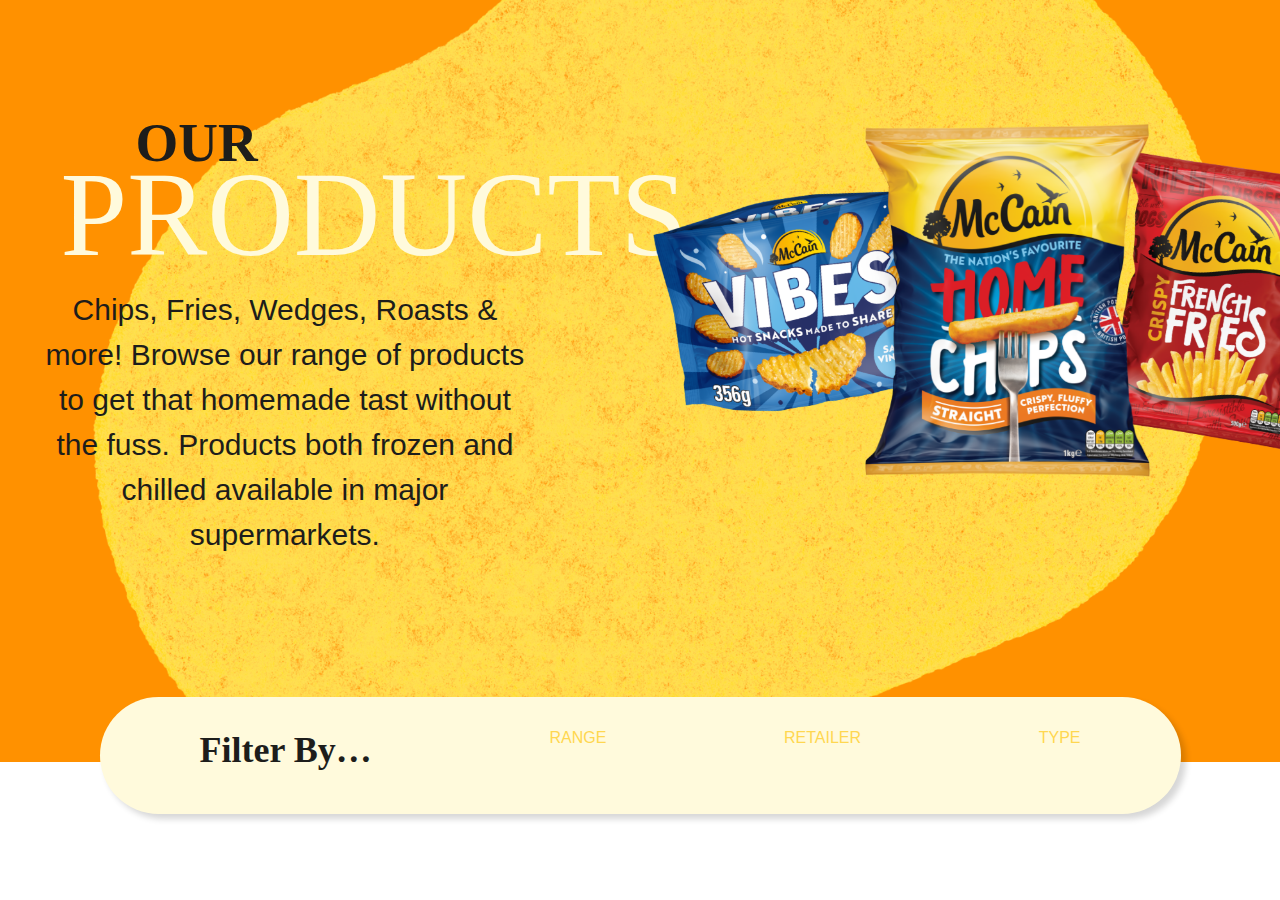
==== product.html @ ff6bdc4b "11" ====
<!doctype html>
<html lang="en">

<head>
    <title>Product</title>
    <meta charset="UTF-8">
    <meta name="description" content="#">
    <meta name="viewport" content="width=device-width, initial-scale=1.0">
    <link href="scss/main.css" rel="stylesheet" type="text/css">
    <link href="scss/components/100_lib.css" rel="stylesheet" type="text/css">
    <link href="https://file.myfontastic.com/UCh5HgwSYvMAtExGhpHLqd/icons.css" rel="stylesheet">
    <link href="./fontawesome-free-6.0.0-web/css/all.css" rel="stylesheet">
    <meta name="theme-color" content="#000">
    <script src="https://ajax.googleapis.com/ajax/libs/jquery/3.3.1/jquery.min.js"></script>
    <script src="js/lib.js"></script>
    <script src="js/init.js"></script>
</head>

<body>
        <header class="header">
            <form action="/" class="searchform" id="searchform" method="get">
                <div class="inner">
                    <input type="text" placeholder="Search ..." id="s" name="s" value="" tabindex="-1">
                    <button type="submit" value="Search" id="searchsubmit" class="icon-search" tabindex="-1"><i class="fa fa-search" aria-hidden="true" tabindex="-1"></i></button>
                </div>
            </form>
        </header>
        <div class="hero-block">
            <div class="row">
                <div class="text-wrapper">
                    <div class="title-two-row">
                        <span class="top">Our</span>
                        <span class="bottom">Products</span>
                    </div>
                    <p>
                        Chips, Fries, Wedges, Roasts & more! Browse our range of products to get that homemade tast without the fuss. Products both frozen and chilled available in major supermarkets.
                    </p>
                </div>
                <figure class="image">
                    <img src="../img/Group 4793.png" alt="">
                </figure>
            </div>
        </div>
        <div class="filter-field">
            <div class="row">
                <ul class="field-wrapper">
                    <li>Filter By…</li>
                    <li><a href="">RANGE</a></li>
                    <li><a href="">RETAILER</a></li>
                    <li><a href="">TYPE</a></li>
                </ul>
            </div>
        </div>
    <footer>
        <div class="mobile_menu_container desctop_hide cfx">
            <div class="flex logo-language">
                <a class="logo" href="#">
                    <img src="./img/logo.png">
                </a>
                <div class="language">
                    <a href="#">ENG</a> | <a href="#">한국어</a>
                </div>
            </div>
            <form action="/" class="searchformsub" id="searchformsub" method="get">
                <div class="inner">
                    <input type="text" placeholder="SEARCH" id="s" name="s" value="">
                    <button type="submit" value="Search" id="searchsubmit" class="icon-search"><i class="fa fa-search" aria-hidden="true"></i></button>
                </div>
            </form>
            <nav class="mobile_nav">
                <ul class="level_a">
                    <li><a href="#">HOME</a></li>
                    <li class="menu-item-children"><a href="#">products</a>
                        <ul class="sub-menu">
                            <li><a href="#">Mccain triplE Cooked</a></li>
                            <li><a href="#">Mccain lighter homechips</a></li>
                            <li><a href="#">Mccain STYLE BISTRO</a></li>
                        </ul>
                    </li>
                    <li class="menu-item-children"><a href="#">Recipes</a>
                        <ul class="sub-menu">
                            <li><a href="#">Falafel minimasmer</a></li>
                            <li><a href="#">Loaded Sweet Potato Fries and Pumpkin Fries</a></li>
                            <li><a href="#">Mccain STYLE BISTRO</a></li>
                        </ul>
                    </li>
                    <li><a href="#">Promotions</a></li>
                    <li><a href="#">Food services</a></li>
                    <li><a href="#">Store locator</a></li>
                    <li><a href="#">About McCain</a></li>
                    <li><a href="#">Contact us</a></li>
                </ul>
            </nav>
            <div class="s-link">
                <a href="#" class="fa fa-instagram"></a>
                <a href="#" class="fa fa-facebook-square"></a>
                <a href="#" class="fa fa-youtube"></a>
            </div>
        </div>
    </footer>
</body>

</html>
---- scss/main.css ----
@font-face {
  font-family: "Rooney Pro";
  font-weight: 700;
  font-style: normal;
  src: url("../fonts/RooneyPro-Bold.woff") format("woff"), url("../fonts/RooneyPro-Bold.woff2") format("woff2");
}
@font-face {
  font-family: "Brother 1816";
  font-weight: 700;
  font-style: normal;
  src: url("../fonts/Brother-1816-Bold.woff") format("woff"), url("../fonts/Brother-1816-Bold.woff2") format("woff2");
}
@font-face {
  font-family: "Brother 1816";
  font-weight: 400;
  font-style: normal;
  src: url("../fonts/Brother-1816-Regular.woff") format("woff"), url("../fonts/Brother-1816-Regular.woff2") format("woff2");
}
@font-face {
  font-family: "Brother 1816";
  font-weight: 500;
  font-style: normal;
  src: url("../fonts/Brother-1816-Medium.woff") format("woff"), url("../fonts/Brother-1816-Medium.woff2") format("woff2");
}
@font-face {
  font-family: "McCain Wedge Brush";
  font-weight: 400;
  font-style: normal;
  src: url("../fonts/McCainWedgeBrush-Regular.woff") format("woff"), url("../fonts/McCainWedgeBrush-Regular.woff2") format("woff2");
}
/* FONTS
   ========================================================================== */
/* MAIN  FILES
   ========================================================================== */
* {
  box-sizing: border-box;
  margin: 0;
  padding: 0;
}

html {
  height: 100%;
  -webkit-font-smoothing: antialiased;
  -moz-osx-font-smoothing: grayscale;
  -webkit-overflow-scrolling: touch;
  -webkit-tap-highlight-color: rgba(0, 0, 0, 0);
  -webkit-text-size-adjust: 100%;
  -ms-text-size-adjust: 100%;
}

body {
  color: #1D1D1B;
  font-family: "Brother 1816", Helvetica, Arial, sans-serif;
  font-weight: 400;
  height: auto;
  min-height: 100vh;
  position: relative;
  display: -moz-flex;
  display: flex;
  flex-direction: column;
  -moz-flex-direction: column;
}
body ::-moz-selection {
  background: #FFD750;
  color: #ffffff;
}
body ::selection {
  background: #FFD750;
  color: #ffffff;
}

#wrap {
  -moz-flex: 1 0 auto;
  flex: 1 0 auto;
}

mark {
  background: none;
}

/* ==========================================================================
   FORMS & TABLE & NAVIGATION
   ========================================================================== */
input, textarea, select {
  outline: 0 none;
  padding: 0 10px;
  transition: all 0.2s ease-in-out;
}

input[type=text], input[type=number], input[type=email], input[type=password], input[type=search], input[type=tel], textarea {
  border: 1px solid #e1e1e1;
  color: #222222;
  font-family: "Brother 1816", Helvetica, Arial, sans-serif;
  font-size: 16px;
  height: 40px;
  padding: 0 5px 0 10px;
  width: 100%;
}
input[type=text]::-webkit-input-placeholder, input[type=number]::-webkit-input-placeholder, input[type=email]::-webkit-input-placeholder, input[type=password]::-webkit-input-placeholder, input[type=search]::-webkit-input-placeholder, input[type=tel]::-webkit-input-placeholder, textarea::-webkit-input-placeholder {
  color: #FF7300;
  font-family: "Brother 1816", Helvetica, Arial, sans-serif;
  font-size: 12px;
  opacity: 1;
}
input[type=text]::-moz-placeholder, input[type=number]::-moz-placeholder, input[type=email]::-moz-placeholder, input[type=password]::-moz-placeholder, input[type=search]::-moz-placeholder, input[type=tel]::-moz-placeholder, textarea::-moz-placeholder {
  opacity: 1;
  color: #FF7300;
  font-family: "Brother 1816", Helvetica, Arial, sans-serif;
  font-size: 12px;
  opacity: 1;
}
input[type=text]:-ms-input-placeholder, input[type=number]:-ms-input-placeholder, input[type=email]:-ms-input-placeholder, input[type=password]:-ms-input-placeholder, input[type=search]:-ms-input-placeholder, input[type=tel]:-ms-input-placeholder, textarea:-ms-input-placeholder {
  color: #FF7300;
  font-family: "Brother 1816", Helvetica, Arial, sans-serif;
  font-size: 12px;
  opacity: 1;
}
input[type=text]:focus, input[type=number]:focus, input[type=email]:focus, input[type=password]:focus, input[type=search]:focus, input[type=tel]:focus, textarea:focus {
  border-color: transparent !important;
  box-shadow: 0 0 3px #FFD750 !important;
  outline-color: #FFD750 !important;
}

textarea {
  height: 120px;
  padding-top: 10px;
  resize: none;
}

button[disabled], html input[disabled] {
  cursor: default;
}

input[type=search], input[type=search]::-webkit-search-decoration, input[type=search]::-webkit-search-cancel-button {
  -webkit-appearance: none !important;
}

input::-webkit-outer-spin-button, input::-webkit-inner-spin-button {
  -webkit-appearance: none;
}

input[type=number] {
  -moz-appearance: textfield;
}

button::-moz-focus-inner, input::-moz-focus-inner {
  border: 0;
}

ul {
  list-style: none;
}

ol {
  list-style: decimal;
}

table {
  border-collapse: collapse;
  border-spacing: 0;
}

/* ==========================================================================
   TYPOGRAPHY
   ========================================================================== */
h1, h2, h3, h4, h5, h6 {
  font-weight: 400;
  font-family: "McCain Wedge Brush";
  color: #1D1D1B;
  text-transform: uppercase;
}

h1 {
  font-size: 120px;
}

h2 {
  font-size: 84px;
  margin-bottom: 65px;
}
@media (max-width: 1024px) {
  h2 {
    font-size: 60px;
    margin-bottom: 50px;
  }
}
@media (max-width: 480px) {
  h2 {
    font-size: 45px;
  }
}
@media (max-width: 480px) {
  h2 {
    font-size: 36px;
  }
}

h3 {
  font-size: 46px;
}

h4 {
  font-size: 32px;
}

p {
  font-size: 30px;
  margin-bottom: 10px;
  line-height: 1.5;
}
@media (max-width: 1024px) {
  p {
    font-size: 25px;
  }
}
@media (max-width: 768px) {
  p {
    font-size: 20px;
  }
}
@media (max-width: 480px) {
  p {
    font-size: 18px;
  }
}
p:last-child {
  margin-bottom: 0;
}

a {
  color: #FFD750;
  outline: 0;
  text-decoration: none;
  transition: all 0.3s ease;
}
a:hover {
  outline: 0;
  text-decoration: underline;
}

img {
  border: 0;
  height: auto;
  max-width: 100%;
  vertical-align: top;
  backface-visibility: hidden;
}

strong, b {
  font-weight: 700;
}

i {
  font-style: normal;
}

@media screen and (min-width: 1620px) {
  ::-webkit-scrollbar {
    width: 13px;
  }
  ::-webkit-scrollbar-track {
    background-color: #eaeaea;
    border-left: 1px solid #cccccc;
  }
  ::-webkit-scrollbar-thumb {
    background-color: #FFD750;
  }
  ::-webkit-scrollbar-thumb:hover {
    background: #ffd137;
  }
}
.flex {
  display: -moz-flex;
  display: flex;
  -moz-justify-content: space-between;
  justify-content: space-between;
  flex-wrap: wrap;
  -ms-flex-wrap: wrap;
}

.start {
  display: -moz-flex;
  display: flex;
  -moz-justify-content: flex-start;
  justify-content: flex-start;
}

.end {
  display: -moz-flex;
  display: flex;
  -moz-justify-content: flex-end;
  justify-content: flex-end;
}

.around {
  display: -moz-flex;
  display: flex;
  -moz-justify-content: space-around;
  justify-content: space-around;
}

.start-center {
  display: -moz-flex;
  display: flex;
  -moz-align-items: center;
  align-items: center;
}

.end-center {
  display: -moz-flex;
  display: flex;
  -moz-justify-content: flex-end;
  justify-content: flex-end;
  -moz-align-items: center;
  align-items: center;
}

.flex-center {
  display: -moz-flex;
  display: flex;
  -moz-justify-content: space-between;
  justify-content: space-between;
  -moz-align-items: center;
  align-items: center;
}

.flex-start {
  display: -moz-flex;
  display: flex;
  -moz-justify-content: space-between;
  justify-content: space-between;
  -moz-align-items: flex-start;
  align-items: flex-start;
}

.flex-end {
  display: -moz-flex;
  display: flex;
  -moz-justify-content: space-between;
  justify-content: space-between;
  -moz-align-items: flex-end;
  align-items: flex-end;
}

[class*=col-] {
  width: 100%;
}

.col-1 {
  -ms-flex-basis: 5.5833333333%;
  flex-basis: 5.5833333333%;
}

.col-2 {
  -ms-flex-basis: 14.1666666667%;
  flex-basis: 14.1666666667%;
}

.col-3 {
  -ms-flex-basis: 22.75%;
  flex-basis: 22.75%;
}

.col-4 {
  -ms-flex-basis: 31.3333333333%;
  flex-basis: 31.3333333333%;
}

.col-5 {
  -ms-flex-basis: 39.9166666667%;
  flex-basis: 39.9166666667%;
}

.col-6 {
  -ms-flex-basis: 48.5%;
  flex-basis: 48.5%;
}

.col-7 {
  -ms-flex-basis: 57.0833333333%;
  flex-basis: 57.0833333333%;
}

.col-8 {
  -ms-flex-basis: 65.6666666667%;
  flex-basis: 65.6666666667%;
}

.col-9 {
  -ms-flex-basis: 74.25%;
  flex-basis: 74.25%;
}

.col-10 {
  -ms-flex-basis: 82.8333333333%;
  flex-basis: 82.8333333333%;
}

.col-11 {
  -ms-flex-basis: 91.4166666667%;
  flex-basis: 91.4166666667%;
}

.col-12 {
  -ms-flex-basis: 100%;
  flex-basis: 100%;
}

.col-50 {
  -ms-flex-basis: 50%;
  flex-basis: 50%;
}

@media (max-width: 1024px) {
  .md-1 {
    -ms-flex-basis: 5.5833333333%;
    flex-basis: 5.5833333333%;
  }
  .md-2 {
    -ms-flex-basis: 14.1666666667%;
    flex-basis: 14.1666666667%;
  }
  .md-3 {
    -ms-flex-basis: 22.75%;
    flex-basis: 22.75%;
  }
  .md-4 {
    -ms-flex-basis: 31.3333333333%;
    flex-basis: 31.3333333333%;
  }
  .md-5 {
    -ms-flex-basis: 39.9166666667%;
    flex-basis: 39.9166666667%;
  }
  .md-6 {
    -ms-flex-basis: 48.5%;
    flex-basis: 48.5%;
  }
  .md-7 {
    -ms-flex-basis: 57.0833333333%;
    flex-basis: 57.0833333333%;
  }
  .md-8 {
    -ms-flex-basis: 65.6666666667%;
    flex-basis: 65.6666666667%;
  }
  .md-9 {
    -ms-flex-basis: 74.25%;
    flex-basis: 74.25%;
  }
  .md-10 {
    -ms-flex-basis: 82.8333333333%;
    flex-basis: 82.8333333333%;
  }
  .md-11 {
    -ms-flex-basis: 91.4166666667%;
    flex-basis: 91.4166666667%;
  }
  .md-12 {
    -ms-flex-basis: 100%;
    flex-basis: 100%;
  }
  .md-bottom {
    margin-bottom: 30px;
  }
}
@media (max-width: 768px) {
  .sm-1 {
    -ms-flex-basis: 5.5833333333%;
    flex-basis: 5.5833333333%;
  }
  .sm-2 {
    -ms-flex-basis: 14.1666666667%;
    flex-basis: 14.1666666667%;
  }
  .sm-3 {
    -ms-flex-basis: 22.75%;
    flex-basis: 22.75%;
  }
  .sm-4 {
    -ms-flex-basis: 31.3333333333%;
    flex-basis: 31.3333333333%;
  }
  .sm-5 {
    -ms-flex-basis: 39.9166666667%;
    flex-basis: 39.9166666667%;
  }
  .sm-6 {
    -ms-flex-basis: 48.5%;
    flex-basis: 48.5%;
  }
  .sm-7 {
    -ms-flex-basis: 57.0833333333%;
    flex-basis: 57.0833333333%;
  }
  .sm-8 {
    -ms-flex-basis: 65.6666666667%;
    flex-basis: 65.6666666667%;
  }
  .sm-9 {
    -ms-flex-basis: 74.25%;
    flex-basis: 74.25%;
  }
  .sm-10 {
    -ms-flex-basis: 82.8333333333%;
    flex-basis: 82.8333333333%;
  }
  .sm-11 {
    -ms-flex-basis: 91.4166666667%;
    flex-basis: 91.4166666667%;
  }
  .sm-12 {
    -ms-flex-basis: 100%;
    flex-basis: 100%;
  }
  .sm-bottom {
    margin-bottom: 30px;
  }
}
@media (max-width: 480px) {
  .xs-1 {
    -ms-flex-basis: 5.5833333333%;
    flex-basis: 5.5833333333%;
  }
  .xs-2 {
    -ms-flex-basis: 14.1666666667%;
    flex-basis: 14.1666666667%;
  }
  .xs-3 {
    -ms-flex-basis: 22.75%;
    flex-basis: 22.75%;
  }
  .xs-4 {
    -ms-flex-basis: 31.3333333333%;
    flex-basis: 31.3333333333%;
  }
  .xs-5 {
    -ms-flex-basis: 39.9166666667%;
    flex-basis: 39.9166666667%;
  }
  .xs-6 {
    -ms-flex-basis: 48.5%;
    flex-basis: 48.5%;
  }
  .xs-7 {
    -ms-flex-basis: 57.0833333333%;
    flex-basis: 57.0833333333%;
  }
  .xs-8 {
    -ms-flex-basis: 65.6666666667%;
    flex-basis: 65.6666666667%;
  }
  .xs-9 {
    -ms-flex-basis: 74.25%;
    flex-basis: 74.25%;
  }
  .xs-10 {
    -ms-flex-basis: 82.8333333333%;
    flex-basis: 82.8333333333%;
  }
  .xs-11 {
    -ms-flex-basis: 91.4166666667%;
    flex-basis: 91.4166666667%;
  }
  .xs-12 {
    -ms-flex-basis: 100%;
    flex-basis: 100%;
  }
  .xs-bottom {
    margin-bottom: 15px;
  }
}
/* ==========================================================================
   HELPERS
   ========================================================================== */
.row {
  position: relative;
  width: 1620px;
  max-width: 96%;
  margin: 0 auto;
}
@media (max-width: 1620px) {
  .row {
    width: 100%;
    max-width: 94%;
  }
}

#content {
  padding: 40px 0;
}
@media (max-width: 1620px) {
  #content {
    padding: 20px 0;
  }
}

#wrap {
  min-height: 100%;
  position: relative;
  width: 100%;
}

.c {
  clear: both;
  display: block;
  font-size: 0;
  line-height: 0;
  overflow: hidden;
}

.cfx:after, .cfx:before {
  clear: both;
  content: " ";
  display: table;
}

.bg-center {
  -webkit-background-size: cover;
  background-position: center center;
  background-repeat: no-repeat;
  background-size: cover;
}

.no_select {
  -moz-user-select: none;
  -webkit-user-select: none;
  user-select: none;
}

.underline {
  display: inline-block;
  position: relative;
}
.underline:after {
  background: transparent;
  content: "";
  display: block;
  height: 1px;
  margin: auto;
  transition: width 0.5s ease, background-color 0.5s ease;
  width: 0;
}
.underline:hover:after {
  background: #FFD750;
  width: 100%;
}

.btn {
  background: #FA7303;
  border: none;
  color: #ffffff;
  cursor: pointer;
  display: inline-block;
  font-size: 34px;
  font-weight: 400;
  line-height: 1;
  outline: 0;
  padding: 8px 30px;
  position: relative;
  text-align: center;
  text-decoration: none;
  text-transform: uppercase;
  -webkit-appearance: none;
     -moz-appearance: none;
          appearance: none;
  -webkit-mask-image: url("../img/mask-btn.png");
  mask-image: url("../img/mask-btn.png");
  -webkit-mask-size: cover;
          mask-size: cover;
  -webkit-mask-repeat: no-repeat;
          mask-repeat: no-repeat;
  transition: all 0.4s ease;
}
@media (max-width: 768px) {
  .btn {
    font-size: 27px;
    padding: 16px 40px;
  }
}
@media (max-width: 480px) {
  .btn {
    font-size: 20px;
    padding: 16px 35px;
  }
}
.btn:hover, .btn:focus {
  background: #d26003;
  box-shadow: 0 3px 6px rgba(0, 0, 0, 0.16), 0 3px 6px rgba(0, 0, 0, 0.23);
}
.btn:active {
  background: #ae5002;
}

/* ==========================================================================
   SOCIAL LINK
   ========================================================================== */
.s-link {
  font-size: 0;
  display: block;
  width: auto;
  cursor: pointer;
  text-align: center;
}
.s-link a {
  position: relative;
  display: inline-block;
  width: 55px;
  height: 55px;
  margin: 0 2px;
  color: #ffffff;
  border-radius: 50%;
  transform: translate3d(0, 0, 0);
  transition: all 0.5s cubic-bezier(0.165, 0.84, 0.44, 1);
  -webkit-backface-visibility: hidden;
  -moz-backface-visibility: hidden;
}
.s-link a:before {
  font-size: 38px;
  color: #ffffff;
  position: absolute;
  top: 50%;
  left: 50%;
  transform: translate(-50%, -50%);
  font-family: "fontawesome";
  font-weight: 400;
}
.s-link a:hover, .s-link a:focus {
  box-shadow: 0 10px 20px rgba(0, 0, 0, 0.19), 0 6px 6px rgba(0, 0, 0, 0.23);
}
.s-link a.fa-facebook-square:hover, .s-link a.fa-facebook-square:focus {
  background: #3b5993;
}
.s-link a.icon-twitter:hover {
  background: #55acee;
}
.s-link a.icon-instagram:hover, .s-link a.icon-instagram:focus {
  background: #181818;
}
.s-link a.icon-linkedin:hover, .s-link a.icon-linkedin:focus {
  background: #0177b5;
}
.s-link a.fa-youtube:hover, .s-link a.fa-youtube:focus {
  background: #f80000;
}

.block-right {
  text-align: right;
}

.block-center {
  text-align: center;
}

.acf-map {
  width: 100%;
  height: 400px;
  border: #ccc solid 1px;
  margin: 20px 0;
}

.acf-map img {
  max-width: inherit !important;
}

.v-center {
  -moz-align-items: center;
  align-items: center;
}

body.search-active #searchform {
  transform: translateY(0);
}

#searchform {
  position: absolute;
  top: 0;
  left: 0;
  right: 0;
  background: #000;
  padding: 20px;
  z-index: 99;
  transform: translateY(-100%);
  transition: all 0.3s ease;
}
#searchform .inner {
  position: relative;
}
#searchform .inner .icon-search {
  position: absolute;
  top: 0;
  right: 0;
  bottom: 0;
  width: 50px;
  border: none;
  background: #FF7300;
  cursor: pointer;
}
#searchform .inner .icon-search i {
  font-size: 20px;
}

.hero-block {
  background-color: #FF9100;
  min-height: 762px;
  width: 100%;
  padding: 115px 0 182px;
  overflow: hidden;
  position: relative;
}
.hero-block:before {
  position: absolute;
  content: "";
  background: url("../img/cips_top.png");
  right: 19px;
  width: 1199px;
  height: 1199px;
  top: -247px;
}
.hero-block .row {
  display: flex;
  gap: 105px;
}
.hero-block .text-wrapper {
  max-width: 493px;
}
.hero-block .text-wrapper .title-two-row {
  display: flex;
  flex-direction: column;
  margin-bottom: 12px;
  margin-left: 22px;
}
.hero-block .text-wrapper .title-two-row .top {
  font-family: "Rooney Pro";
  font-size: 55px;
  font-weight: 700;
  line-height: 100%;
  color: #1D1D1B;
  margin-left: 75px;
  text-transform: uppercase;
  margin-bottom: -15px;
}
.hero-block .text-wrapper .title-two-row .bottom {
  font-family: "McCain Wedge Brush";
  font-size: 120px;
  color: #FFFADC;
  line-height: 100%;
  text-transform: uppercase;
}
.hero-block .text-wrapper p {
  text-align: center;
}
.hero-block .image {
  margin-right: -138px;
}

.filter-field {
  margin-top: -65px;
}
.filter-field .field-wrapper {
  box-shadow: 5px 5px 6px rgba(0, 0, 0, 0.16);
  margin: 0 auto;
  max-width: 1081px;
  display: flex;
  justify-content: space-between;
  background-color: #FFFADC;
  padding: 32px 100px 43px;
  border-radius: 62px;
}
.filter-field .field-wrapper li:not(:has(a)) {
  font-family: "Brother 1816";
  font-size: 36px;
  font-weight: 700;
  color: #1D1D1B;
}

.desctop_hide {
  display: none;
}

@media screen and (max-width: 1024px) {
  .mobile_hide {
    display: none;
  }
  .desctop_hide {
    display: block;
  }
  .burger {
    margin-right: 10px;
    position: absolute;
    right: 10px;
    text-align: left;
    top: 26px;
    z-index: 101;
  }
  /* resp_menu_active
  ========================================================================== */
  /* ==========================================================================
     global style
     ========================================================================== */
}
@media screen and (max-width: 1024px) and (max-width: 480px) {
  .burger {
    top: 13px;
  }
}
@media screen and (max-width: 1024px) {
  .burger .burger-icon {
    display: inline-block;
    width: 31px;
    height: 23px;
    background-image: url("../img/burger.png");
  }
  .burger.is-active {
    top: 23px;
    right: 12px;
  }
  .burger.is-active .burger-icon {
    width: 22px;
    height: 22px;
    background-image: url("../img/burger-2.png");
  }
  .burger.is-active .burger-icon {
    background-color: transparent;
  }
  .burger.is-active .burger-icon::before {
    transform: translateY() rotate(45deg);
  }
  .burger.is-active .burger-icon::after {
    transform: translateY(-) rotate(-45deg);
  }
  .burger.is-active .burger-icon::before, .burger.is-active .burger-icon::after {
    background: #ffffff;
  }
  .mobile_menu_container {
    background: #FFF;
    font-size: 0;
    max-width: 375px;
    overflow-x: hidden;
    overflow-y: scroll;
    position: fixed;
    right: 0;
    top: 0;
    width: 100%;
    z-index: 100;
    height: 93vh;
    transform: translateX(110%);
    transition: all 0.2s ease-in-out;
    will-change: transform, opacity;
  }
  .mobile_menu_container nav {
    margin-bottom: 40px;
  }
  .mobile_menu_container li {
    position: relative;
  }
  .mobile_menu_container a {
    display: block;
    z-index: 10;
  }
  .mobile_menu_container .menu-item-children {
    position: relative;
  }
  .mobile_menu_container .menu-item-children:before {
    position: absolute;
    top: 17px;
    right: 30px;
    font-size: 16px;
    font-family: "fontawesome";
    content: "\f105";
  }
  .mobile_menu_container .sub-anchor {
    background: #0e3597;
    cursor: pointer;
    height: 30px;
    position: absolute;
    right: 0;
    top: 0;
    width: 40px;
    z-index: 20;
  }
  .mobile_menu_container .sub-anchor:hover {
    background: #0a2569;
  }
  .mobile_menu_container .sub-anchor:before {
    color: #ffffff;
    font-size: 20px;
    position: absolute;
    top: 50%;
    left: 50%;
    transform: translate(-50%, -50%);
  }
  .mobile_menu_container .sub-menu {
    display: none;
  }
  .mobile_menu_container .sub-menu a {
    color: #ffffff;
    font-size: 13px;
    padding: 10px 40px;
  }
  .mobile_menu_container .sub-menu a:hover {
    background: #103daf;
  }
  .mobile_menu_container .sub-menu .sub-menu a {
    padding: 10px 60px;
  }
  .mobile_menu_container .level_a li a {
    color: #1D1D1B;
    font-size: 18px;
    line-height: 30px;
    padding-left: 25px;
    padding-top: 9px;
    padding-bottom: 9px;
    text-transform: uppercase;
    display: block;
    font-family: "Rooney Pro";
  }
  .mobile_menu_container .level_a li a:hover {
    background: #ffdd6a;
    text-decoration: none;
  }
  .mobile_menu_container .searchformsub {
    width: 90%;
    margin: 0 auto 40px auto;
  }
  .mobile_menu_container .searchformsub .inner {
    position: relative;
    border-radius: 30px;
  }
  .mobile_menu_container .searchformsub .inner input {
    color: #FF7300;
    border-radius: 30px;
    border: 2px solid #FF7300;
    height: 30px;
    font-size: 12px;
  }
  .mobile_menu_container .searchformsub .inner button {
    position: absolute;
    top: 50%;
    transform: translate(0, -50%);
    background: unset;
    border: none;
    right: 15px;
  }
  .mobile_menu_container .searchformsub .inner button i {
    color: #FF7300;
  }
  .mobile_menu_container .s-link {
    margin-bottom: 40px;
  }
  .mobile_menu_container .s-link a {
    display: inline-block;
  }
  .mobile_menu_container .s-link a:before {
    color: #FF7300;
  }
  .mobile_menu_container .logo-language {
    margin: 15px 70px 37px 25px;
    -moz-align-items: center;
    align-items: center;
  }
  .mobile_menu_container .logo-language .logo {
    width: 58px;
  }
  .mobile_menu_container .logo-language .language {
    font-size: 16px;
  }
  .mobile_menu_container .logo-language .language a {
    font-size: 16px;
    color: #1D1D1B;
    display: inline-block;
  }
  .mobile_menu_container .logo-language .language a:hover {
    color: #FF7300;
    text-decoration: none;
  }
  .mobile_menu_active {
    overflow: hidden;
  }
  .mobile_menu_active:before {
    background: rgba(0, 0, 0, 0.7);
    content: "";
    height: 100vh;
    margin: 0 auto;
    position: absolute;
    width: 100%;
    z-index: 100;
    transition: all 0.2s ease-in-out;
  }
  .mobile_menu_active .burger {
    position: fixed;
  }
  .mobile_menu_active .burger span {
    position: relative;
    z-index: 101;
  }
  .mobile_menu_active .mobile_menu_container {
    opacity: 1;
    transform: translateX(0);
  }
  .row {
    max-width: 94%;
    width: 100%;
  }
}/*# sourceMappingURL=main.css.map */
---- scss/components/100_lib.css ----
/* ==========================================================================
    swiper source
    https://raw.githubusercontent.com/nolimits4web/Swiper/master/dist/css/swiper.min.css
    Fancybox source
    https://raw.githubusercontent.com/fancyapps/fancybox/master/dist/jquery.fancybox.min.css
    Selectric source
    https://raw.githubusercontent.com/lcdsantos/jQuery-Selectric/master/public/selectric.css
    Date Picker
    https://raw.githubusercontent.com/amsul/pickadate.js/master/lib/compressed/themes/default.css
    https://raw.githubusercontent.com/amsul/pickadate.js/master/lib/compressed/themes/default.date.css
    Malihu custom scrollbar
    https://raw.githubusercontent.com/malihu/malihu-custom-scrollbar-plugin/master/jquery.mCustomScrollbar.min.css
    css3animateIt
    https://raw.githubusercontent.com/Tusko/WP-Anatomy/master/style/libs/css3animateIt.min.css
  ========================================================================== */
body.compensate-for-scrollbar{overflow:hidden}.fancybox-active{height:auto}.fancybox-is-hidden{left:-9999px;margin:0;position:absolute!important;top:-9999px;visibility:hidden}.fancybox-container{-webkit-backface-visibility:hidden;height:100%;left:0;outline:none;position:fixed;-webkit-tap-highlight-color:transparent;top:0;-ms-touch-action:manipulation;touch-action:manipulation;transform:translateZ(0);width:100%;z-index:99992}.fancybox-container *{box-sizing:border-box}.fancybox-bg,.fancybox-inner,.fancybox-outer,.fancybox-stage{bottom:0;left:0;position:absolute;right:0;top:0}.fancybox-outer{-webkit-overflow-scrolling:touch;overflow-y:auto}.fancybox-bg{background:#1e1e1e;opacity:0;transition-duration:inherit;transition-property:opacity;transition-timing-function:cubic-bezier(.47,0,.74,.71)}.fancybox-is-open .fancybox-bg{opacity:.9;transition-timing-function:cubic-bezier(.22,.61,.36,1)}.fancybox-caption,.fancybox-infobar,.fancybox-navigation .fancybox-button,.fancybox-toolbar{direction:ltr;opacity:0;position:absolute;transition:opacity .25s ease,visibility 0s ease .25s;visibility:hidden;z-index:99997}.fancybox-show-caption .fancybox-caption,.fancybox-show-infobar .fancybox-infobar,.fancybox-show-nav .fancybox-navigation .fancybox-button,.fancybox-show-toolbar .fancybox-toolbar{opacity:1;transition:opacity .25s ease 0s,visibility 0s ease 0s;visibility:visible}.fancybox-infobar{color:#ccc;font-size:13px;-webkit-font-smoothing:subpixel-antialiased;height:44px;left:0;line-height:44px;min-width:44px;mix-blend-mode:difference;padding:0 10px;pointer-events:none;top:0;-webkit-touch-callout:none;-webkit-user-select:none;-moz-user-select:none;-ms-user-select:none;user-select:none}.fancybox-toolbar{right:0;top:0}.fancybox-stage{direction:ltr;overflow:visible;transform:translateZ(0);z-index:99994}.fancybox-is-open .fancybox-stage{overflow:hidden}.fancybox-slide{-webkit-backface-visibility:hidden;display:none;height:100%;left:0;outline:none;overflow:auto;-webkit-overflow-scrolling:touch;padding:44px;position:absolute;text-align:center;top:0;transition-property:transform,opacity;white-space:normal;width:100%;z-index:99994}.fancybox-slide:before{content:"";display:inline-block;font-size:0;height:100%;vertical-align:middle;width:0}.fancybox-is-sliding .fancybox-slide,.fancybox-slide--current,.fancybox-slide--next,.fancybox-slide--previous{display:block}.fancybox-slide--image{overflow:hidden;padding:44px 0}.fancybox-slide--image:before{display:none}.fancybox-slide--html{padding:6px}.fancybox-content{background:#fff;display:inline-block;margin:0;max-width:100%;overflow:auto;-webkit-overflow-scrolling:touch;padding:44px;position:relative;text-align:left;vertical-align:middle}.fancybox-slide--image .fancybox-content{animation-timing-function:cubic-bezier(.5,0,.14,1);-webkit-backface-visibility:hidden;background:transparent;background-repeat:no-repeat;background-size:100% 100%;left:0;max-width:none;overflow:visible;padding:0;position:absolute;top:0;transform-origin:top left;transition-property:transform,opacity;-webkit-user-select:none;-moz-user-select:none;-ms-user-select:none;user-select:none;z-index:99995}.fancybox-can-zoomOut .fancybox-content{cursor:zoom-out}.fancybox-can-zoomIn .fancybox-content{cursor:zoom-in}.fancybox-can-pan .fancybox-content,.fancybox-can-swipe .fancybox-content{cursor:grab}.fancybox-is-grabbing .fancybox-content{cursor:grabbing}.fancybox-container [data-selectable=true]{cursor:text}.fancybox-image,.fancybox-spaceball{background:transparent;border:0;height:100%;left:0;margin:0;max-height:none;max-width:none;padding:0;position:absolute;top:0;-webkit-user-select:none;-moz-user-select:none;-ms-user-select:none;user-select:none;width:100%}.fancybox-spaceball{z-index:1}.fancybox-slide--iframe .fancybox-content,.fancybox-slide--map .fancybox-content,.fancybox-slide--pdf .fancybox-content,.fancybox-slide--video .fancybox-content{height:100%;overflow:visible;padding:0;width:100%}.fancybox-slide--video .fancybox-content{background:#000}.fancybox-slide--map .fancybox-content{background:#e5e3df}.fancybox-slide--iframe .fancybox-content{background:#fff}.fancybox-iframe,.fancybox-video{background:transparent;border:0;display:block;height:100%;margin:0;overflow:hidden;padding:0;width:100%}.fancybox-iframe{left:0;position:absolute;top:0}.fancybox-error{background:#fff;cursor:default;max-width:400px;padding:40px;width:100%}.fancybox-error p{color:#444;font-size:16px;line-height:20px;margin:0;padding:0}.fancybox-button{background:rgba(30,30,30,.6);border:0;border-radius:0;box-shadow:none;cursor:pointer;display:inline-block;height:44px;margin:0;padding:10px;position:relative;transition:color .2s;vertical-align:top;visibility:inherit;width:44px}.fancybox-button,.fancybox-button:link,.fancybox-button:visited{color:#ccc}.fancybox-button:hover{color:#fff}.fancybox-button:focus{outline:none}.fancybox-button.fancybox-focus{outline:1px dotted}.fancybox-button[disabled],.fancybox-button[disabled]:hover{color:#888;cursor:default;outline:none}.fancybox-button div{height:100%}.fancybox-button svg{display:block;height:100%;overflow:visible;position:relative;width:100%}.fancybox-button svg path{fill:currentColor;stroke-width:0}.fancybox-button--fsenter svg:nth-child(2),.fancybox-button--fsexit svg:first-child,.fancybox-button--pause svg:first-child,.fancybox-button--play svg:nth-child(2){display:none}.fancybox-progress{background:#ff5268;height:2px;left:0;position:absolute;right:0;top:0;transform:scaleX(0);transform-origin:0;transition-property:transform;transition-timing-function:linear;z-index:99998}.fancybox-close-small{background:transparent;border:0;border-radius:0;color:#ccc;cursor:pointer;opacity:.8;padding:8px;position:absolute;right:-12px;top:-44px;z-index:401}.fancybox-close-small:hover{color:#fff;opacity:1}.fancybox-slide--html .fancybox-close-small{color:currentColor;padding:10px;right:0;top:0}.fancybox-slide--image.fancybox-is-scaling .fancybox-content{overflow:hidden}.fancybox-is-scaling .fancybox-close-small,.fancybox-is-zoomable.fancybox-can-pan .fancybox-close-small{display:none}.fancybox-navigation .fancybox-button{background-clip:content-box;height:100px;opacity:0;position:absolute;top:calc(50% - 50px);width:70px}.fancybox-navigation .fancybox-button div{padding:7px}.fancybox-navigation .fancybox-button--arrow_left{left:0;left:env(safe-area-inset-left);padding:31px 26px 31px 6px}.fancybox-navigation .fancybox-button--arrow_right{padding:31px 6px 31px 26px;right:0;right:env(safe-area-inset-right)}.fancybox-caption{background:linear-gradient(0deg,rgba(0,0,0,.85) 0,rgba(0,0,0,.3) 50%,rgba(0,0,0,.15) 65%,rgba(0,0,0,.075) 75.5%,rgba(0,0,0,.037) 82.85%,rgba(0,0,0,.019) 88%,transparent);bottom:0;color:#eee;font-size:14px;font-weight:400;left:0;line-height:1.5;padding:75px 44px 25px;pointer-events:none;right:0;text-align:center;z-index:99996}@supports (padding:max(0px)){.fancybox-caption{padding:75px max(44px,env(safe-area-inset-right)) max(25px,env(safe-area-inset-bottom)) max(44px,env(safe-area-inset-left))}}.fancybox-caption--separate{margin-top:-50px}.fancybox-caption__body{max-height:50vh;overflow:auto;pointer-events:all}.fancybox-caption a,.fancybox-caption a:link,.fancybox-caption a:visited{color:#ccc;text-decoration:none}.fancybox-caption a:hover{color:#fff;text-decoration:underline}.fancybox-loading{animation:a 1s linear infinite;background:transparent;border:4px solid #888;border-bottom-color:#fff;border-radius:50%;height:50px;left:50%;margin:-25px 0 0 -25px;opacity:.7;padding:0;position:absolute;top:50%;width:50px;z-index:99999}@keyframes a{to{transform:rotate(1turn)}}.fancybox-animated{transition-timing-function:cubic-bezier(0,0,.25,1)}.fancybox-fx-slide.fancybox-slide--previous{opacity:0;transform:translate3d(-100%,0,0)}.fancybox-fx-slide.fancybox-slide--next{opacity:0;transform:translate3d(100%,0,0)}.fancybox-fx-slide.fancybox-slide--current{opacity:1;transform:translateZ(0)}.fancybox-fx-fade.fancybox-slide--next,.fancybox-fx-fade.fancybox-slide--previous{opacity:0;transition-timing-function:cubic-bezier(.19,1,.22,1)}.fancybox-fx-fade.fancybox-slide--current{opacity:1}.fancybox-fx-zoom-in-out.fancybox-slide--previous{opacity:0;transform:scale3d(1.5,1.5,1.5)}.fancybox-fx-zoom-in-out.fancybox-slide--next{opacity:0;transform:scale3d(.5,.5,.5)}.fancybox-fx-zoom-in-out.fancybox-slide--current{opacity:1;transform:scaleX(1)}.fancybox-fx-rotate.fancybox-slide--previous{opacity:0;transform:rotate(-1turn)}.fancybox-fx-rotate.fancybox-slide--next{opacity:0;transform:rotate(1turn)}.fancybox-fx-rotate.fancybox-slide--current{opacity:1;transform:rotate(0deg)}.fancybox-fx-circular.fancybox-slide--previous{opacity:0;transform:scale3d(0,0,0) translate3d(-100%,0,0)}.fancybox-fx-circular.fancybox-slide--next{opacity:0;transform:scale3d(0,0,0) translate3d(100%,0,0)}.fancybox-fx-circular.fancybox-slide--current{opacity:1;transform:scaleX(1) translateZ(0)}.fancybox-fx-tube.fancybox-slide--previous{transform:translate3d(-100%,0,0) scale(.1) skew(-10deg)}.fancybox-fx-tube.fancybox-slide--next{transform:translate3d(100%,0,0) scale(.1) skew(10deg)}.fancybox-fx-tube.fancybox-slide--current{transform:translateZ(0) scale(1)}@media (max-height:576px){.fancybox-slide{padding-left:6px;padding-right:6px}.fancybox-slide--image{padding:6px 0}.fancybox-close-small{right:-6px}.fancybox-slide--image .fancybox-close-small{background:#4e4e4e;color:#f2f4f6;height:36px;opacity:1;padding:6px;right:0;top:0;width:36px}.fancybox-caption{padding-left:12px;padding-right:12px}@supports (padding:max(0px)){.fancybox-caption{padding-left:max(12px,env(safe-area-inset-left));padding-right:max(12px,env(safe-area-inset-right))}}}.fancybox-share{background:#f4f4f4;border-radius:3px;max-width:90%;padding:30px;text-align:center}.fancybox-share h1{color:#222;font-size:35px;font-weight:700;margin:0 0 20px}.fancybox-share p{margin:0;padding:0}.fancybox-share__button{border:0;border-radius:3px;display:inline-block;font-size:14px;font-weight:700;line-height:40px;margin:0 5px 10px;min-width:130px;padding:0 15px;text-decoration:none;transition:all .2s;-webkit-user-select:none;-moz-user-select:none;-ms-user-select:none;user-select:none;white-space:nowrap}.fancybox-share__button:link,.fancybox-share__button:visited{color:#fff}.fancybox-share__button:hover{text-decoration:none}.fancybox-share__button--fb{background:#3b5998}.fancybox-share__button--fb:hover{background:#344e86}.fancybox-share__button--pt{background:#bd081d}.fancybox-share__button--pt:hover{background:#aa0719}.fancybox-share__button--tw{background:#1da1f2}.fancybox-share__button--tw:hover{background:#0d95e8}.fancybox-share__button svg{height:25px;margin-right:7px;position:relative;top:-1px;vertical-align:middle;width:25px}.fancybox-share__button svg path{fill:#fff}.fancybox-share__input{background:transparent;border:0;border-bottom:1px solid #d7d7d7;border-radius:0;color:#5d5b5b;font-size:14px;margin:10px 0 0;outline:none;padding:10px 15px;width:100%}.fancybox-thumbs{background:#ddd;bottom:0;display:none;margin:0;-webkit-overflow-scrolling:touch;-ms-overflow-style:-ms-autohiding-scrollbar;padding:2px 2px 4px;position:absolute;right:0;-webkit-tap-highlight-color:rgba(0,0,0,0);top:0;width:212px;z-index:99995}.fancybox-thumbs-x{overflow-x:auto;overflow-y:hidden}.fancybox-show-thumbs .fancybox-thumbs{display:block}.fancybox-show-thumbs .fancybox-inner{right:212px}.fancybox-thumbs__list{font-size:0;height:100%;list-style:none;margin:0;overflow-x:hidden;overflow-y:auto;padding:0;position:absolute;position:relative;white-space:nowrap;width:100%}.fancybox-thumbs-x .fancybox-thumbs__list{overflow:hidden}.fancybox-thumbs-y .fancybox-thumbs__list::-webkit-scrollbar{width:7px}.fancybox-thumbs-y .fancybox-thumbs__list::-webkit-scrollbar-track{background:#fff;border-radius:10px;box-shadow:inset 0 0 6px rgba(0,0,0,.3)}.fancybox-thumbs-y .fancybox-thumbs__list::-webkit-scrollbar-thumb{background:#2a2a2a;border-radius:10px}.fancybox-thumbs__list a{-webkit-backface-visibility:hidden;backface-visibility:hidden;background-color:rgba(0,0,0,.1);background-position:50%;background-repeat:no-repeat;background-size:cover;cursor:pointer;float:left;height:75px;margin:2px;max-height:calc(100% - 8px);max-width:calc(50% - 4px);outline:none;overflow:hidden;padding:0;position:relative;-webkit-tap-highlight-color:transparent;width:100px}.fancybox-thumbs__list a:before{border:6px solid #ff5268;bottom:0;content:"";left:0;opacity:0;position:absolute;right:0;top:0;transition:all .2s cubic-bezier(.25,.46,.45,.94);z-index:99991}.fancybox-thumbs__list a:focus:before{opacity:.5}.fancybox-thumbs__list a.fancybox-thumbs-active:before{opacity:1}@media (max-width:576px){.fancybox-thumbs{width:110px}.fancybox-show-thumbs .fancybox-inner{right:110px}.fancybox-thumbs__list a{max-width:calc(100% - 10px)}}

  
@charset "UTF-8";
@font-face {
  font-family: "fontastic";
  src:url("../../fonts/fontastic.eot");
  src:url("../../fonts/fontastic.eot?#iefix") format("embedded-opentype"),
    url("../../fonts/fontastic.woff") format("woff"),
    url("../../fonts/fontastic.ttf") format("truetype"),
    url("../../fonts/fontastic.svg#fontastic") format("svg");
  font-weight: normal;
  font-style: normal;
}
[data-icon]:before {
  font-family: "fontastic" !important;
  content: attr(data-icon);
  font-style: normal !important;
  font-weight: normal !important;
  font-variant: normal !important;
  text-transform: none !important;
  speak: none;
  line-height: 1;
  -webkit-font-smoothing: antialiased;
  -moz-osx-font-smoothing: grayscale;
}
[class^="i-"]:before,
[class*=" i-"]:before {
  font-family: "fontastic" !important;
  font-style: normal !important;
  font-weight: normal !important;
  font-variant: normal !important;
  text-transform: none !important;
  speak: none;
  line-height: 1;
  -webkit-font-smoothing: antialiased;
  -moz-osx-font-smoothing: grayscale;
}
.i-angle-down:before {
  content: "\61";
}
.i-angle-up:before {
  content: "\62";
}
.i-fac:before {
  content: "\63";
}
.i-ins:before {
  content: "\65";
}
.i-twi:before {
  content: "\66";
}
.i-lin:before {
  content: "\67";
}
.i-vim:before {
  content: "\69";
}
.i-pin:before {
  content: "\6a";
}
.i-g-plus:before {
  content: "\6b";
}
.i-ios-search:before {
  content: "\6c";
}
.i-android-favorite-outline:before {
  content: "\68";
}
.i-navicon:before {
  content: "\6e";
}
.i-youtube-alt:before {
  content: "\6d";
}
.i-angle-left:before {
  content: "\64";
}
.i-angle-right:before {
  content: "\6f";
}
.i-play-circle:before {
  content: "\71";
}
.i-search:before {
  content: "\70";
}
.i-shopping-cart:before {
  content: "\72";
}
.i-ios-cart-outline:before {
  content: "\73";
}
.i-heart-o:before {
  content: "\74";
}
.i-exchange:before {
  content: "\75";
}
.i-goo-plus:before {
  content: "\76";
}
.i-yelp:before {
  content: "\77";
}
.i-bars:before {
  content: "\78";
}
.i-phone:before {
  content: "\79";
}
.i-search-plus:before {
  content: "\7a";
}
.i-calendar:before {
  content: "\41";
}
.i-caret-down:before {
  content: "\42";
}
.i-caret-left:before {
  content: "\43";
}
.i-caret-right:before {
  content: "\44";
}
.i-caret-up:before {
  content: "\45";
}
.i-chevron-down:before {
  content: "\46";
}
.i-chevron-left:before {
  content: "\47";
}
.i-chevron-right:before {
  content: "\48";
}
.i-chevron-up:before {
  content: "\49";
}
.i-search-minus:before {
  content: "\4a";
}
.i-search-1:before {
  content: "\4b";
}
.i-tumblr:before {
  content: "\4c";
}
.i-youtube:before {
  content: "\4d";
}
.i-youtube-play:before {
  content: "\4e";
}
.i-android-arrow-forward:before {
  content: "\4f";
}
.i-android-arrow-up:before {
  content: "\50";
}
.i-android-arrow-back:before {
  content: "\51";
}
.i-android-arrow-down:before {
  content: "\52";
}
.i-android-favorite:before {
  content: "\53";
}
.i-ios-cart:before {
  content: "\54";
}
.i-ios-arrow-back:before {
  content: "\55";
}
.i-ios-arrow-down:before {
  content: "\56";
}
.i-ios-arrow-forward:before {
  content: "\57";
}
.i-ios-arrow-left:before {
  content: "\58";
}//
/**
 * Swiper 8.0.7
 * Most modern mobile touch slider and framework with hardware accelerated transitions
 * https://swiperjs.com
 *
 * Copyright 2014-2022 Vladimir Kharlampidi
 *
 * Released under the MIT License
 *
 * Released on: March 4, 2022
 */

@font-face{font-family:swiper-icons;src:url('data:application/font-woff;charset=utf-8;base64, [base64]//wADZ2x5ZgAAAywAAADMAAAD2MHtryVoZWFkAAABbAAAADAAAAA2E2+eoWhoZWEAAAGcAAAAHwAAACQC9gDzaG10eAAAAigAAAAZAAAArgJkABFsb2NhAAAC0AAAAFoAAABaFQAUGG1heHAAAAG8AAAAHwAAACAAcABAbmFtZQAAA/gAAAE5AAACXvFdBwlwb3N0AAAFNAAAAGIAAACE5s74hXjaY2BkYGAAYpf5Hu/j+W2+MnAzMYDAzaX6QjD6/4//Bxj5GA8AuRwMYGkAPywL13jaY2BkYGA88P8Agx4j+/8fQDYfA1AEBWgDAIB2BOoAeNpjYGRgYNBh4GdgYgABEMnIABJzYNADCQAACWgAsQB42mNgYfzCOIGBlYGB0YcxjYGBwR1Kf2WQZGhhYGBiYGVmgAFGBiQQkOaawtDAoMBQxXjg/wEGPcYDDA4wNUA2CCgwsAAAO4EL6gAAeNpj2M0gyAACqxgGNWBkZ2D4/wMA+xkDdgAAAHjaY2BgYGaAYBkGRgYQiAHyGMF8FgYHIM3DwMHABGQrMOgyWDLEM1T9/w8UBfEMgLzE////P/5//f/V/xv+r4eaAAeMbAxwIUYmIMHEgKYAYjUcsDAwsLKxc3BycfPw8jEQA/[base64]/uznmfPFBNODM2K7MTQ45YEAZqGP81AmGGcF3iPqOop0r1SPTaTbVkfUe4HXj97wYE+yNwWYxwWu4v1ugWHgo3S1XdZEVqWM7ET0cfnLGxWfkgR42o2PvWrDMBSFj/IHLaF0zKjRgdiVMwScNRAoWUoH78Y2icB/yIY09An6AH2Bdu/UB+yxopYshQiEvnvu0dURgDt8QeC8PDw7Fpji3fEA4z/PEJ6YOB5hKh4dj3EvXhxPqH/SKUY3rJ7srZ4FZnh1PMAtPhwP6fl2PMJMPDgeQ4rY8YT6Gzao0eAEA409DuggmTnFnOcSCiEiLMgxCiTI6Cq5DZUd3Qmp10vO0LaLTd2cjN4fOumlc7lUYbSQcZFkutRG7g6JKZKy0RmdLY680CDnEJ+UMkpFFe1RN7nxdVpXrC4aTtnaurOnYercZg2YVmLN/d/gczfEimrE/fs/bOuq29Zmn8tloORaXgZgGa78yO9/cnXm2BpaGvq25Dv9S4E9+5SIc9PqupJKhYFSSl47+Qcr1mYNAAAAeNptw0cKwkAAAMDZJA8Q7OUJvkLsPfZ6zFVERPy8qHh2YER+3i/BP83vIBLLySsoKimrqKqpa2hp6+jq6RsYGhmbmJqZSy0sraxtbO3sHRydnEMU4uR6yx7JJXveP7WrDycAAAAAAAH//wACeNpjYGRgYOABYhkgZgJCZgZNBkYGLQZtIJsFLMYAAAw3ALgAeNolizEKgDAQBCchRbC2sFER0YD6qVQiBCv/H9ezGI6Z5XBAw8CBK/m5iQQVauVbXLnOrMZv2oLdKFa8Pjuru2hJzGabmOSLzNMzvutpB3N42mNgZGBg4GKQYzBhYMxJLMlj4GBgAYow/P/PAJJhLM6sSoWKfWCAAwDAjgbRAAB42mNgYGBkAIIbCZo5IPrmUn0hGA0AO8EFTQAA');font-weight:400;font-style:normal}:root{--swiper-theme-color:#007aff}.swiper{margin-left:auto;margin-right:auto;position:relative;overflow:hidden;list-style:none;padding:0;z-index:1}.swiper-vertical>.swiper-wrapper{flex-direction:column}.swiper-wrapper{position:relative;width:100%;height:100%;z-index:1;display:flex;transition-property:transform;box-sizing:content-box}.swiper-android .swiper-slide,.swiper-wrapper{transform:translate3d(0px,0,0)}.swiper-pointer-events{touch-action:pan-y}.swiper-pointer-events.swiper-vertical{touch-action:pan-x}.swiper-slide{flex-shrink:0;width:100%;height:100%;position:relative;transition-property:transform}.swiper-slide-invisible-blank{visibility:hidden}.swiper-autoheight,.swiper-autoheight .swiper-slide{height:auto}.swiper-autoheight .swiper-wrapper{align-items:flex-start;transition-property:transform,height}.swiper-backface-hidden .swiper-slide{transform:translateZ(0);-webkit-backface-visibility:hidden;backface-visibility:hidden}.swiper-3d,.swiper-3d.swiper-css-mode .swiper-wrapper{perspective:1200px}.swiper-3d .swiper-cube-shadow,.swiper-3d .swiper-slide,.swiper-3d .swiper-slide-shadow,.swiper-3d .swiper-slide-shadow-bottom,.swiper-3d .swiper-slide-shadow-left,.swiper-3d .swiper-slide-shadow-right,.swiper-3d .swiper-slide-shadow-top,.swiper-3d .swiper-wrapper{transform-style:preserve-3d}.swiper-3d .swiper-slide-shadow,.swiper-3d .swiper-slide-shadow-bottom,.swiper-3d .swiper-slide-shadow-left,.swiper-3d .swiper-slide-shadow-right,.swiper-3d .swiper-slide-shadow-top{position:absolute;left:0;top:0;width:100%;height:100%;pointer-events:none;z-index:10}.swiper-3d .swiper-slide-shadow{background:rgba(0,0,0,.15)}.swiper-3d .swiper-slide-shadow-left{background-image:linear-gradient(to left,rgba(0,0,0,.5),rgba(0,0,0,0))}.swiper-3d .swiper-slide-shadow-right{background-image:linear-gradient(to right,rgba(0,0,0,.5),rgba(0,0,0,0))}.swiper-3d .swiper-slide-shadow-top{background-image:linear-gradient(to top,rgba(0,0,0,.5),rgba(0,0,0,0))}.swiper-3d .swiper-slide-shadow-bottom{background-image:linear-gradient(to bottom,rgba(0,0,0,.5),rgba(0,0,0,0))}.swiper-css-mode>.swiper-wrapper{overflow:auto;scrollbar-width:none;-ms-overflow-style:none}.swiper-css-mode>.swiper-wrapper::-webkit-scrollbar{display:none}.swiper-css-mode>.swiper-wrapper>.swiper-slide{scroll-snap-align:start start}.swiper-horizontal.swiper-css-mode>.swiper-wrapper{scroll-snap-type:x mandatory}.swiper-vertical.swiper-css-mode>.swiper-wrapper{scroll-snap-type:y mandatory}.swiper-centered>.swiper-wrapper::before{content:'';flex-shrink:0;order:9999}.swiper-centered.swiper-horizontal>.swiper-wrapper>.swiper-slide:first-child{margin-inline-start:var(--swiper-centered-offset-before)}.swiper-centered.swiper-horizontal>.swiper-wrapper::before{height:100%;min-height:1px;width:var(--swiper-centered-offset-after)}.swiper-centered.swiper-vertical>.swiper-wrapper>.swiper-slide:first-child{margin-block-start:var(--swiper-centered-offset-before)}.swiper-centered.swiper-vertical>.swiper-wrapper::before{width:100%;min-width:1px;height:var(--swiper-centered-offset-after)}.swiper-centered>.swiper-wrapper>.swiper-slide{scroll-snap-align:center center}.swiper-virtual .swiper-slide{-webkit-backface-visibility:hidden;transform:translateZ(0)}.swiper-virtual.swiper-css-mode .swiper-wrapper::after{content:'';position:absolute;left:0;top:0;pointer-events:none}.swiper-virtual.swiper-css-mode.swiper-horizontal .swiper-wrapper::after{height:1px;width:var(--swiper-virtual-size)}.swiper-virtual.swiper-css-mode.swiper-vertical .swiper-wrapper::after{width:1px;height:var(--swiper-virtual-size)}:root{--swiper-navigation-size:44px}.swiper-button-next,.swiper-button-prev{position:absolute;top:50%;width:calc(var(--swiper-navigation-size)/ 44 * 27);height:var(--swiper-navigation-size);margin-top:calc(0px - (var(--swiper-navigation-size)/ 2));z-index:10;cursor:pointer;display:flex;align-items:center;justify-content:center;color:var(--swiper-navigation-color,var(--swiper-theme-color))}.swiper-button-next.swiper-button-disabled,.swiper-button-prev.swiper-button-disabled{opacity:.35;cursor:auto;pointer-events:none}.swiper-button-next:after,.swiper-button-prev:after{font-family:swiper-icons;font-size:var(--swiper-navigation-size);text-transform:none!important;letter-spacing:0;text-transform:none;font-variant:initial;line-height:1}.swiper-button-prev,.swiper-rtl .swiper-button-next{left:10px;right:auto}.swiper-button-prev:after,.swiper-rtl .swiper-button-next:after{content:'prev'}.swiper-button-next,.swiper-rtl .swiper-button-prev{right:10px;left:auto}.swiper-button-next:after,.swiper-rtl .swiper-button-prev:after{content:'next'}.swiper-button-lock{display:none}.swiper-pagination{position:absolute;text-align:center;transition:.3s opacity;transform:translate3d(0,0,0);z-index:10}.swiper-pagination.swiper-pagination-hidden{opacity:0}.swiper-horizontal>.swiper-pagination-bullets,.swiper-pagination-bullets.swiper-pagination-horizontal,.swiper-pagination-custom,.swiper-pagination-fraction{bottom:10px;left:0;width:100%}.swiper-pagination-bullets-dynamic{overflow:hidden;font-size:0}.swiper-pagination-bullets-dynamic .swiper-pagination-bullet{transform:scale(.33);position:relative}.swiper-pagination-bullets-dynamic .swiper-pagination-bullet-active{transform:scale(1)}.swiper-pagination-bullets-dynamic .swiper-pagination-bullet-active-main{transform:scale(1)}.swiper-pagination-bullets-dynamic .swiper-pagination-bullet-active-prev{transform:scale(.66)}.swiper-pagination-bullets-dynamic .swiper-pagination-bullet-active-prev-prev{transform:scale(.33)}.swiper-pagination-bullets-dynamic .swiper-pagination-bullet-active-next{transform:scale(.66)}.swiper-pagination-bullets-dynamic .swiper-pagination-bullet-active-next-next{transform:scale(.33)}.swiper-pagination-bullet{width:var(--swiper-pagination-bullet-width,var(--swiper-pagination-bullet-size,8px));height:var(--swiper-pagination-bullet-height,var(--swiper-pagination-bullet-size,8px));display:inline-block;border-radius:50%;background:var(--swiper-pagination-bullet-inactive-color,#000);opacity:var(--swiper-pagination-bullet-inactive-opacity, .2)}button.swiper-pagination-bullet{border:none;margin:0;padding:0;box-shadow:none;-webkit-appearance:none;appearance:none}.swiper-pagination-clickable .swiper-pagination-bullet{cursor:pointer}.swiper-pagination-bullet:only-child{display:none!important}.swiper-pagination-bullet-active{opacity:var(--swiper-pagination-bullet-opacity, 1);background:var(--swiper-pagination-color,var(--swiper-theme-color))}.swiper-pagination-vertical.swiper-pagination-bullets,.swiper-vertical>.swiper-pagination-bullets{right:10px;top:50%;transform:translate3d(0px,-50%,0)}.swiper-pagination-vertical.swiper-pagination-bullets .swiper-pagination-bullet,.swiper-vertical>.swiper-pagination-bullets .swiper-pagination-bullet{margin:var(--swiper-pagination-bullet-vertical-gap,6px) 0;display:block}.swiper-pagination-vertical.swiper-pagination-bullets.swiper-pagination-bullets-dynamic,.swiper-vertical>.swiper-pagination-bullets.swiper-pagination-bullets-dynamic{top:50%;transform:translateY(-50%);width:8px}.swiper-pagination-vertical.swiper-pagination-bullets.swiper-pagination-bullets-dynamic .swiper-pagination-bullet,.swiper-vertical>.swiper-pagination-bullets.swiper-pagination-bullets-dynamic .swiper-pagination-bullet{display:inline-block;transition:.2s transform,.2s top}.swiper-horizontal>.swiper-pagination-bullets .swiper-pagination-bullet,.swiper-pagination-horizontal.swiper-pagination-bullets .swiper-pagination-bullet{margin:0 var(--swiper-pagination-bullet-horizontal-gap,4px)}.swiper-horizontal>.swiper-pagination-bullets.swiper-pagination-bullets-dynamic,.swiper-pagination-horizontal.swiper-pagination-bullets.swiper-pagination-bullets-dynamic{left:50%;transform:translateX(-50%);white-space:nowrap}.swiper-horizontal>.swiper-pagination-bullets.swiper-pagination-bullets-dynamic .swiper-pagination-bullet,.swiper-pagination-horizontal.swiper-pagination-bullets.swiper-pagination-bullets-dynamic .swiper-pagination-bullet{transition:.2s transform,.2s left}.swiper-horizontal.swiper-rtl>.swiper-pagination-bullets-dynamic .swiper-pagination-bullet{transition:.2s transform,.2s right}.swiper-pagination-progressbar{background:rgba(0,0,0,.25);position:absolute}.swiper-pagination-progressbar .swiper-pagination-progressbar-fill{background:var(--swiper-pagination-color,var(--swiper-theme-color));position:absolute;left:0;top:0;width:100%;height:100%;transform:scale(0);transform-origin:left top}.swiper-rtl .swiper-pagination-progressbar .swiper-pagination-progressbar-fill{transform-origin:right top}.swiper-horizontal>.swiper-pagination-progressbar,.swiper-pagination-progressbar.swiper-pagination-horizontal,.swiper-pagination-progressbar.swiper-pagination-vertical.swiper-pagination-progressbar-opposite,.swiper-vertical>.swiper-pagination-progressbar.swiper-pagination-progressbar-opposite{width:100%;height:4px;left:0;top:0}.swiper-horizontal>.swiper-pagination-progressbar.swiper-pagination-progressbar-opposite,.swiper-pagination-progressbar.swiper-pagination-horizontal.swiper-pagination-progressbar-opposite,.swiper-pagination-progressbar.swiper-pagination-vertical,.swiper-vertical>.swiper-pagination-progressbar{width:4px;height:100%;left:0;top:0}.swiper-pagination-lock{display:none}.swiper-scrollbar{border-radius:10px;position:relative;-ms-touch-action:none;background:rgba(0,0,0,.1)}.swiper-horizontal>.swiper-scrollbar{position:absolute;left:1%;bottom:3px;z-index:50;height:5px;width:98%}.swiper-vertical>.swiper-scrollbar{position:absolute;right:3px;top:1%;z-index:50;width:5px;height:98%}.swiper-scrollbar-drag{height:100%;width:100%;position:relative;background:rgba(0,0,0,.5);border-radius:10px;left:0;top:0}.swiper-scrollbar-cursor-drag{cursor:move}.swiper-scrollbar-lock{display:none}.swiper-zoom-container{width:100%;height:100%;display:flex;justify-content:center;align-items:center;text-align:center}.swiper-zoom-container>canvas,.swiper-zoom-container>img,.swiper-zoom-container>svg{max-width:100%;max-height:100%;object-fit:contain}.swiper-slide-zoomed{cursor:move}.swiper-lazy-preloader{width:42px;height:42px;position:absolute;left:50%;top:50%;margin-left:-21px;margin-top:-21px;z-index:10;transform-origin:50%;box-sizing:border-box;border:4px solid var(--swiper-preloader-color,var(--swiper-theme-color));border-radius:50%;border-top-color:transparent}.swiper-slide-visible .swiper-lazy-preloader{animation:swiper-preloader-spin 1s infinite linear}.swiper-lazy-preloader-white{--swiper-preloader-color:#fff}.swiper-lazy-preloader-black{--swiper-preloader-color:#000}@keyframes swiper-preloader-spin{100%{transform:rotate(360deg)}}.swiper .swiper-notification{position:absolute;left:0;top:0;pointer-events:none;opacity:0;z-index:-1000}.swiper-free-mode>.swiper-wrapper{transition-timing-function:ease-out;margin:0 auto}.swiper-grid>.swiper-wrapper{flex-wrap:wrap}.swiper-grid-column>.swiper-wrapper{flex-wrap:wrap;flex-direction:column}.swiper-fade.swiper-free-mode .swiper-slide{transition-timing-function:ease-out}.swiper-fade .swiper-slide{pointer-events:none;transition-property:opacity}.swiper-fade .swiper-slide .swiper-slide{pointer-events:none}.swiper-fade .swiper-slide-active,.swiper-fade .swiper-slide-active .swiper-slide-active{pointer-events:auto}.swiper-cube{overflow:visible}.swiper-cube .swiper-slide{pointer-events:none;-webkit-backface-visibility:hidden;backface-visibility:hidden;z-index:1;visibility:hidden;transform-origin:0 0;width:100%;height:100%}.swiper-cube .swiper-slide .swiper-slide{pointer-events:none}.swiper-cube.swiper-rtl .swiper-slide{transform-origin:100% 0}.swiper-cube .swiper-slide-active,.swiper-cube .swiper-slide-active .swiper-slide-active{pointer-events:auto}.swiper-cube .swiper-slide-active,.swiper-cube .swiper-slide-next,.swiper-cube .swiper-slide-next+.swiper-slide,.swiper-cube .swiper-slide-prev{pointer-events:auto;visibility:visible}.swiper-cube .swiper-slide-shadow-bottom,.swiper-cube .swiper-slide-shadow-left,.swiper-cube .swiper-slide-shadow-right,.swiper-cube .swiper-slide-shadow-top{z-index:0;-webkit-backface-visibility:hidden;backface-visibility:hidden}.swiper-cube .swiper-cube-shadow{position:absolute;left:0;bottom:0px;width:100%;height:100%;opacity:.6;z-index:0}.swiper-cube .swiper-cube-shadow:before{content:'';background:#000;position:absolute;left:0;top:0;bottom:0;right:0;filter:blur(50px)}.swiper-flip{overflow:visible}.swiper-flip .swiper-slide{pointer-events:none;-webkit-backface-visibility:hidden;backface-visibility:hidden;z-index:1}.swiper-flip .swiper-slide .swiper-slide{pointer-events:none}.swiper-flip .swiper-slide-active,.swiper-flip .swiper-slide-active .swiper-slide-active{pointer-events:auto}.swiper-flip .swiper-slide-shadow-bottom,.swiper-flip .swiper-slide-shadow-left,.swiper-flip .swiper-slide-shadow-right,.swiper-flip .swiper-slide-shadow-top{z-index:0;-webkit-backface-visibility:hidden;backface-visibility:hidden}.swiper-creative .swiper-slide{-webkit-backface-visibility:hidden;backface-visibility:hidden;overflow:hidden;transition-property:transform,opacity,height}.swiper-cards{overflow:visible}.swiper-cards .swiper-slide{transform-origin:center bottom;-webkit-backface-visibility:hidden;backface-visibility:hidden;overflow:hidden}
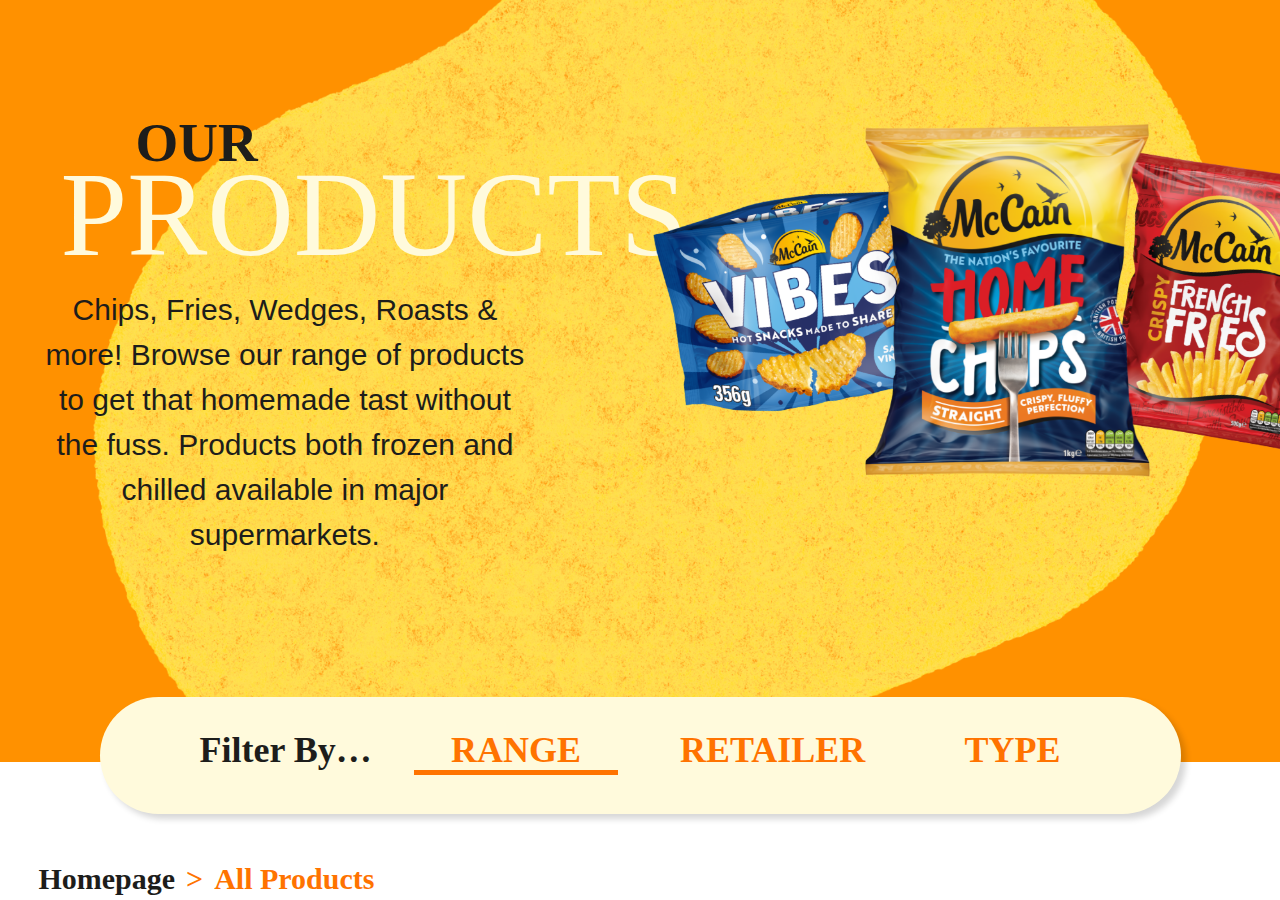
==== commit 9e0c454d: "filter,breadchram" ====
--- a/product.html
+++ b/product.html
@@ -45,9 +45,17 @@
             <div class="row">
                 <ul class="field-wrapper">
                     <li>Filter By…</li>
-                    <li><a href="">RANGE</a></li>
-                    <li><a href="">RETAILER</a></li>
-                    <li><a href="">TYPE</a></li>
+                    <li><a href="#" class="active">RANGE</a></li>
+                    <li><a href="#">RETAILER</a></li>
+                    <li><a href="#">TYPE</a></li>
+                </ul>
+            </div>
+        </div>
+        <div class="breadcrumbs">
+            <div class="row">
+                <ul class="breadcrumbs-wrapper">
+                    <li><a href="#">Homepage</a></li>
+                    <li><span href="#">All Products</span></li>
                 </ul>
             </div>
         </div>
--- a/scss/main.css
+++ b/scss/main.css
@@ -856,6 +856,7 @@
 
 .filter-field {
   margin-top: -65px;
+  margin-bottom: 50px;
 }
 .filter-field .field-wrapper {
   box-shadow: 5px 5px 6px rgba(0, 0, 0, 0.16);
@@ -872,6 +873,68 @@
   font-size: 36px;
   font-weight: 700;
   color: #1D1D1B;
+}
+.filter-field .field-wrapper li a {
+  font-family: "Brother 1816";
+  font-size: 36px;
+  font-weight: 700;
+  color: #FF7300;
+  position: relative;
+  padding: 0 20px;
+}
+.filter-field .field-wrapper li a:before {
+  position: absolute;
+  content: "";
+  bottom: -5px;
+  width: 0%;
+  height: 5px;
+  background-color: #FF7300;
+  left: 0;
+  transition: all 300ms ease;
+}
+.filter-field .field-wrapper li a:hover {
+  text-decoration: none;
+}
+.filter-field .field-wrapper li a:hover:before {
+  bottom: -5px;
+  width: 100%;
+  height: 5px;
+  background-color: #FF7300;
+}
+.filter-field .field-wrapper li a.active:before {
+  position: absolute;
+  content: "";
+  bottom: -5px;
+  width: 120%;
+  height: 5px;
+  background-color: #FF7300;
+  left: 50%;
+  transform: translateX(-50%);
+  transition: all 300ms ease;
+}
+
+.breadcrumbs .breadcrumbs-wrapper {
+  display: -moz-flex;
+  display: flex;
+}
+.breadcrumbs .breadcrumbs-wrapper li {
+  font-family: "Brother 1816";
+  font-size: 30px;
+  font-weight: 700;
+  line-height: 1;
+  margin-right: 11px;
+}
+.breadcrumbs .breadcrumbs-wrapper li a {
+  color: #1D1D1B;
+}
+.breadcrumbs .breadcrumbs-wrapper li:not(:last-child):after {
+  margin-left: 11px;
+  position: relative;
+  content: ">";
+  color: #FF7300;
+}
+.breadcrumbs .breadcrumbs-wrapper li span {
+  color: #FF7300;
 }
 
 .desctop_hide {
